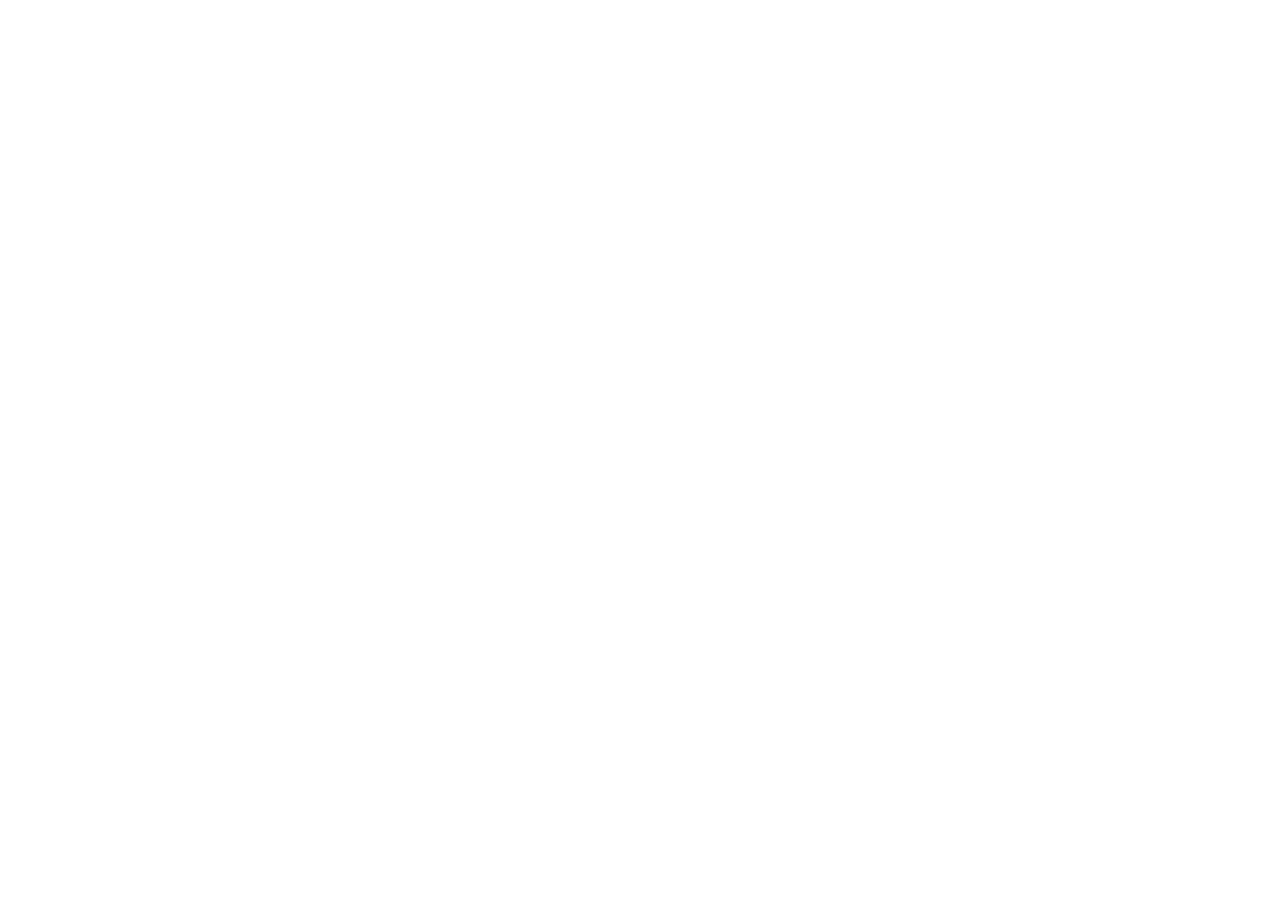
==== Projeto-Social/index.html @ 74c9744f "Inicio ao projeto social CursoemVideo" ====
<!DOCTYPE html>
<html lang="en">
<head>
    <meta charset="UTF-8">
    <meta name="viewport" content="width=device-width, initial-scale=1.0">
    <title>Projoto Social</title>
    <link rel="shortcut icon" href="favicon.ico" type="image/x-icon">
</head>
<body>
    
</body>
</html>
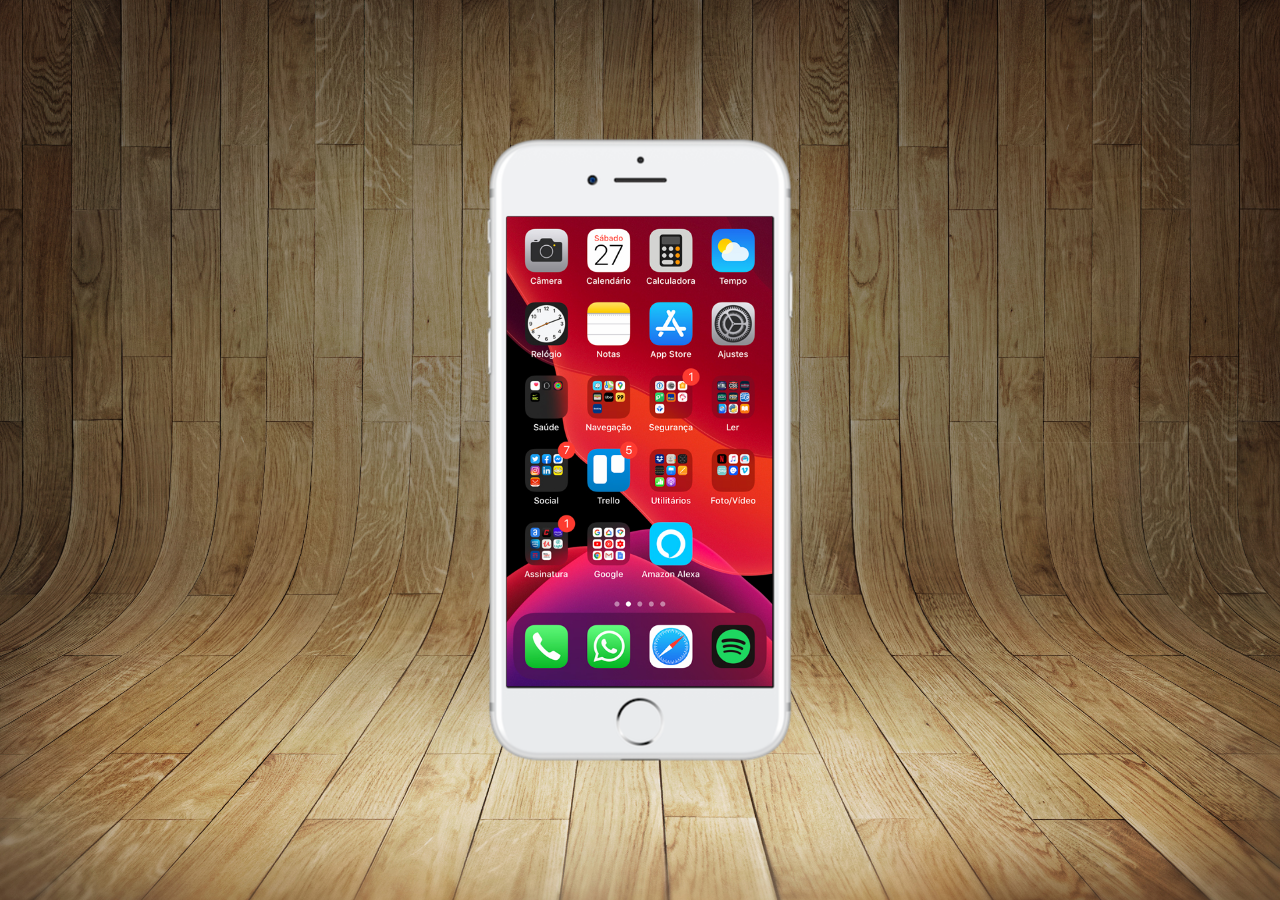
==== commit 75a8829e: "criação da tela home" ====
--- a/Projeto-Social/index.html
+++ b/Projeto-Social/index.html
@@ -1,12 +1,21 @@
 <!DOCTYPE html>
-<html lang="en">
+<html lang="pt-br">
 <head>
     <meta charset="UTF-8">
     <meta name="viewport" content="width=device-width, initial-scale=1.0">
     <title>Projoto Social</title>
     <link rel="shortcut icon" href="favicon.ico" type="image/x-icon">
+    <link rel="stylesheet" href="style.css">
 </head>
 <body>
-    
+    <main>
+        <section id="telefone">
+            <iframe src="home.html" name="tela" id="tela" frameborder="0"></iframe>
+        </section>
+
+        <section id="redes-sociais">
+
+        </section>
+    </main>
 </body>
 </html>--- a/Projeto-Social/style.css
+++ b/Projeto-Social/style.css
@@ -0,0 +1,45 @@
+@charset "UTF-8";
+
+* {
+    margin: 0px;
+    padding: 0px;
+    font-family: Arial, Helvetica, sans-serif;
+}
+
+html , body {
+    height: 100vh;
+    width: 100vw;
+    background-color: black;
+}
+
+body {
+    background: url(imagens/fundo-madeira.jpg) no-repeat;
+    background-size: cover;
+    background-attachment: fixed;
+}
+
+main {
+    position: relative;
+    height: 100vh;
+}
+
+#telefone {
+    position: absolute;
+    top: 50%;
+    left: 50%;
+    transform: translate(-50%, -50%);
+
+
+    height: 627px;
+    width: 311px;
+    background: url(imagens/frame-iphone.png) no-repeat;
+
+}
+
+#tela {
+    position: relative;
+    top: 80px;
+    left: 22px;
+    width: 266px;
+    height: 470px;
+}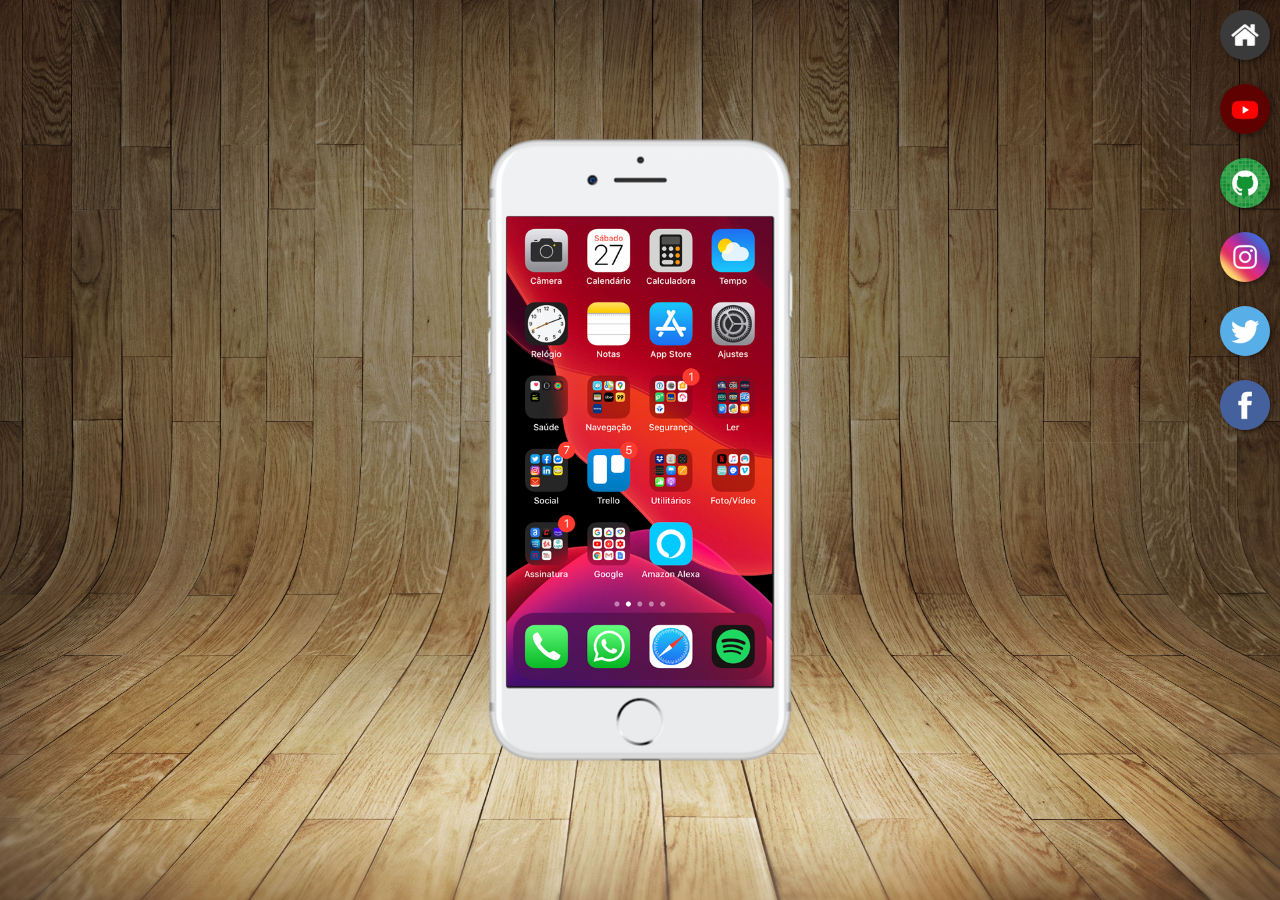
==== commit b064acd1: "criação de butão" ====
--- a/Projeto-Social/index.html
+++ b/Projeto-Social/index.html
@@ -14,7 +14,12 @@
         </section>
 
         <section id="redes-sociais">
-
+            <a href="#" target="tela"><img src="imagens/logo-home.jpg" alt=""></a> <br>
+            <a href="#" target="tela"><img src="imagens/logo-youtube.jpg" alt=""></a> <br>
+            <a href="#" target="tela"><img src="imagens/logo-github.jpg" alt=""></a> <br>
+            <a href="#" target="tela"><img src="imagens/logo-instagram.jpg" alt=""></a> <br>
+            <a href="#" target="tela"><img src="imagens/logo-twitter.jpg" alt=""></a> <br>
+            <a href="#" target="tela"><img src="imagens/logo-facebook.jpg" alt=""></a>
         </section>
     </main>
 </body>
--- a/Projeto-Social/style.css
+++ b/Projeto-Social/style.css
@@ -42,4 +42,23 @@
     left: 22px;
     width: 266px;
     height: 470px;
+}
+
+#redes-sociais {
+    text-align: right;
+}
+
+#redes-sociais img {
+    width: 50px;
+    border-radius: 50%;
+    margin: 10px;
+    box-shadow: 2px 2px 5px rgba(0, 0, 0, 0.445);
+    box-sizing: border-box;
+}
+
+#redes-sociais img:hover {
+    border: 2px solid rgba(255, 255, 255, 0.596);
+    transform: translate(-3px, -3px);
+    box-shadow: 5px 5px 10px rgba(0, 0, 0, 6);
+    transition: transform .5s , border .5s;
 }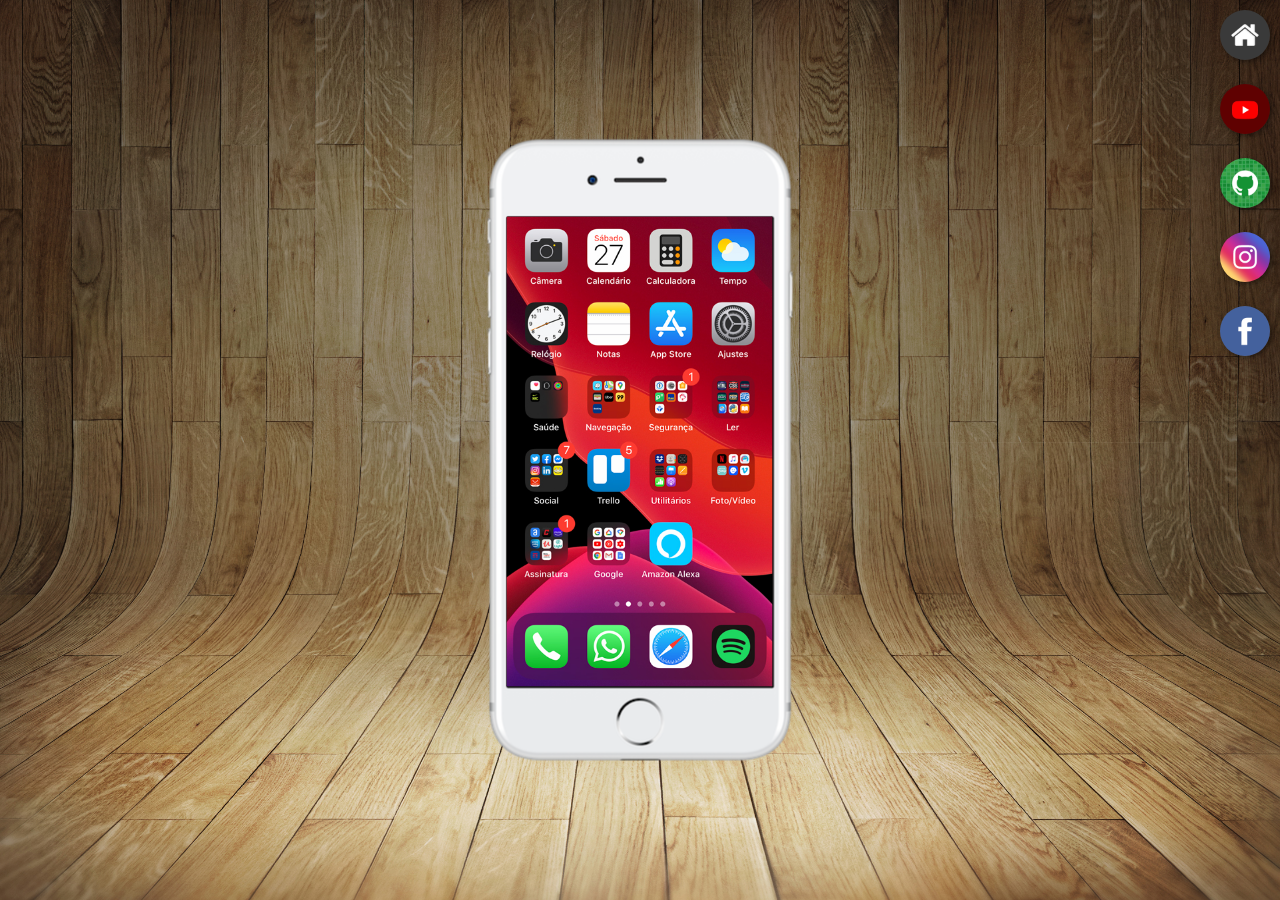
==== commit e72f0aea: "Criação dos outros butões" ====
--- a/Projeto-Social/index.html
+++ b/Projeto-Social/index.html
@@ -14,12 +14,11 @@
         </section>
 
         <section id="redes-sociais">
-            <a href="#" target="tela"><img src="imagens/logo-home.jpg" alt=""></a> <br>
-            <a href="#" target="tela"><img src="imagens/logo-youtube.jpg" alt=""></a> <br>
-            <a href="#" target="tela"><img src="imagens/logo-github.jpg" alt=""></a> <br>
-            <a href="#" target="tela"><img src="imagens/logo-instagram.jpg" alt=""></a> <br>
-            <a href="#" target="tela"><img src="imagens/logo-twitter.jpg" alt=""></a> <br>
-            <a href="#" target="tela"><img src="imagens/logo-facebook.jpg" alt=""></a>
+            <a href="home.html" target="tela"><img src="imagens/logo-home.jpg" alt=""></a> <br>
+            <a href="youtube.html" target="tela"><img src="imagens/logo-youtube.jpg" alt=""></a> <br>
+            <a href="github.html" target="tela"><img src="imagens/logo-github.jpg" alt=""></a> <br>
+            <a href="instagram.html" target="tela"><img src="imagens/logo-instagram.jpg" alt=""></a> <br>
+            <a href="facebook.html" target="tela"><img src="imagens/logo-facebook.jpg" alt=""></a>
         </section>
     </main>
 </body>
